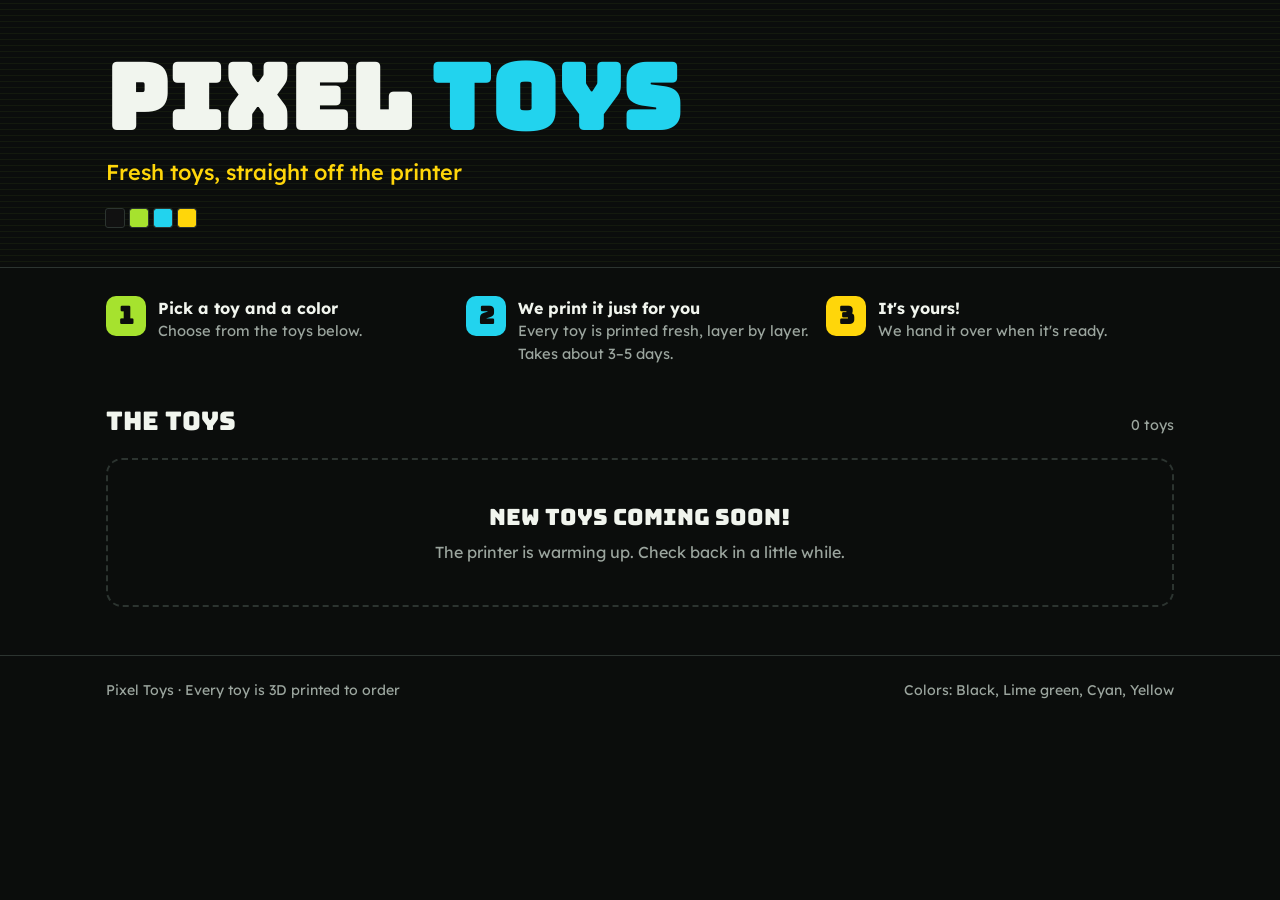
==== index.html @ 0e20867d "Add files via upload" ====
<!doctype html>
<html lang="en">
<head>
  <meta charset="utf-8">
  <meta name="viewport" content="width=device-width, initial-scale=1, viewport-fit=cover">
  <title>Pixel Toys</title>
  <meta name="description" content="Pixel Toys: 3D printed toys, made to order in black, lime green, cyan and yellow.">
  <link rel="preconnect" href="https://fonts.googleapis.com">
  <link rel="preconnect" href="https://fonts.gstatic.com" crossorigin>
  <link rel="stylesheet" href="https://fonts.googleapis.com/css2?family=Bungee&family=Lexend:wght@400;500;700&display=swap">
  <link rel="stylesheet" href="style.css">
  <style>body { margin: 0; } img { max-width: 100%; } [hidden] { display: none !important; }</style>
</head>
<body>
  <div id="root"></div>
  <script src="app.js"></script>
</body>
</html>
---- style.css ----
/* Layout: printer-black shop front, layer-line hero, toy grid on a build-plate texture. Single dark look on purpose. */
:root {
  --ink: #0b0d0c; --panel: #151a17; --panel-2: #1d231f; --line: #2c3430;
  --text: #f1f5ee; --muted: #9ba59e;
  --lime: #a6e22e; --cyan: #22d3ee; --yellow: #ffd60a; --danger: #ff6b6b;
  --display: "Bungee", "Arial Black", Impact, sans-serif;
  --body: "Lexend", "Segoe UI", system-ui, sans-serif;
  color-scheme: dark;
}
body { background: var(--ink); color: var(--text); font: 16px/1.55 var(--body); }
* { box-sizing: border-box; }
button, input, textarea, select { font: inherit; color: inherit; }
button { cursor: pointer; }
:focus-visible { outline: 3px solid var(--cyan); outline-offset: 2px; }
.wrap { max-width: 1100px; margin: 0 auto; padding-inline: 16px; }

/* Hero */
.hero { position: relative; overflow: hidden; border-bottom: 1px solid var(--line);
  background: repeating-linear-gradient(0deg, transparent 0 5px, rgba(166,226,46,.06) 5px 6px), var(--ink); }
.hero .wrap { padding-block: 56px 40px; display: grid; gap: 14px; }
.brand { font-family: var(--display); font-size: clamp(2.6rem, 9vw, 5.6rem); line-height: .95; margin: 0; letter-spacing: .01em; text-wrap: balance; }
.brand .co { color: var(--cyan); }
.tagline { font-size: clamp(1.05rem, 2.6vw, 1.35rem); color: var(--yellow); margin: 0; font-weight: 500; }
.filament { display: flex; gap: 6px; margin-top: 6px; }
.filament span { height: 18px; flex: 0 0 18px; border-radius: 2px; }

/* Steps */
.steps { display: grid; grid-template-columns: repeat(3, minmax(0,1fr)); gap: 12px; padding-block: 28px; }
.step { display: flex; gap: 12px; align-items: flex-start; }
.step b { font-family: var(--display); font-size: 1.5rem; line-height: 1; color: var(--ink); background: var(--lime); border-radius: 10px; width: 40px; height: 40px; display: grid; place-items: center; flex: none; }
.step:nth-child(2) b { background: var(--cyan); }
.step:nth-child(3) b { background: var(--yellow); }
.step strong { display: block; }
.step p { margin: 0; color: var(--muted); font-size: .92rem; }
@media (max-width: 720px) { .steps { grid-template-columns: 1fr; } }

/* Grid */
.section-head { display: flex; align-items: baseline; justify-content: space-between; gap: 12px; flex-wrap: wrap; padding-block: 8px 16px; }
.section-head h2 { font-family: var(--display); font-weight: 400; font-size: 1.6rem; margin: 0; }
.count { color: var(--muted); font-size: .9rem; }
.grid { display: grid; grid-template-columns: repeat(auto-fill, minmax(230px, 1fr)); gap: 18px; padding-bottom: 48px; }
.card { background: var(--panel); border: 1px solid var(--line); border-radius: 16px; overflow: hidden; display: flex; flex-direction: column; min-width: 0; }
.photo { aspect-ratio: 1 / 1; max-width: 100%; display: grid; place-items: center; overflow: hidden;
  background: repeating-linear-gradient(45deg, var(--panel-2) 0 10px, #1a201c 10px 20px); }
.photo img { width: 100%; height: 100%; object-fit: cover; display: block; }
.photo .noimg { font-family: var(--display); color: var(--line); font-size: 3rem; }
.card-body { padding: 14px 16px 16px; display: flex; flex-direction: column; gap: 8px; flex: 1; }
.card h3 { margin: 0; font-size: 1.12rem; font-weight: 700; overflow-wrap: anywhere; }
.desc { margin: 0; color: var(--muted); font-size: .92rem; overflow-wrap: anywhere; }
.price { font-family: var(--display); font-size: 1.3rem; color: var(--lime); font-variant-numeric: tabular-nums; }
.price.soon { font-family: var(--body); font-size: .95rem; color: var(--muted); font-weight: 500; }
.swatches { display: flex; gap: 8px; flex-wrap: wrap; }
.sw { width: 30px; height: 30px; border-radius: 50%; border: 2px solid var(--line); padding: 0; }
.sw[aria-pressed="true"] { border-color: var(--text); box-shadow: 0 0 0 3px var(--ink), 0 0 0 5px var(--text); }
.sw-label { font-size: .85rem; color: var(--muted); min-height: 1.3em; }
.card-foot { margin-top: auto; display: flex; gap: 8px; align-items: center; justify-content: space-between; padding-top: 6px; }
.btn { border: 0; border-radius: 999px; padding: 10px 18px; font-weight: 700; background: var(--lime); color: var(--ink); }
.btn:hover { filter: brightness(1.08); }
.btn.ghost { background: transparent; color: var(--text); border: 1px solid var(--line); }
.btn.cyan { background: var(--cyan); }
.btn.yellow { background: var(--yellow); }
.btn.danger { background: var(--danger); color: var(--ink); }
.btn.small { padding: 6px 12px; font-size: .85rem; }
.btn:disabled { opacity: .5; cursor: default; }
.tag { font-size: .75rem; font-weight: 700; letter-spacing: .06em; text-transform: uppercase; padding: 3px 8px; border-radius: 6px; background: var(--panel-2); color: var(--muted); }

.empty { border: 2px dashed var(--line); border-radius: 16px; padding: 40px 20px; text-align: center; color: var(--muted); grid-column: 1 / -1; }
.empty strong { display: block; color: var(--text); font-family: var(--display); font-weight: 400; font-size: 1.4rem; margin-bottom: 6px; }

footer { border-top: 1px solid var(--line); color: var(--muted); font-size: .88rem; }
footer .wrap { padding-block: 24px 96px; display: flex; justify-content: space-between; gap: 12px; flex-wrap: wrap; }


/* Modal */
.overlay { position: fixed; inset: 0; z-index: 30; background: rgba(0,0,0,.7); display: grid; place-items: center; padding: 16px; overflow-y: auto; }
.modal { background: var(--panel); border: 1px solid var(--line); border-radius: 18px; width: 100%; max-width: 480px; padding: 22px; display: grid; gap: 14px; }
.modal h2 { margin: 0; font-family: var(--display); font-weight: 400; font-size: 1.4rem; }
.row { display: flex; gap: 10px; flex-wrap: wrap; justify-content: flex-end; }
.order-box { background: var(--ink); border: 1px solid var(--line); border-radius: 12px; padding: 14px; white-space: pre-wrap; overflow-wrap: anywhere; user-select: all; }
.note { color: var(--muted); font-size: .9rem; margin: 0; }
.err { color: var(--danger); font-size: .9rem; margin: 0; }
@media (prefers-reduced-motion: reduce) { * { transition: none !important; animation: none !important; } }
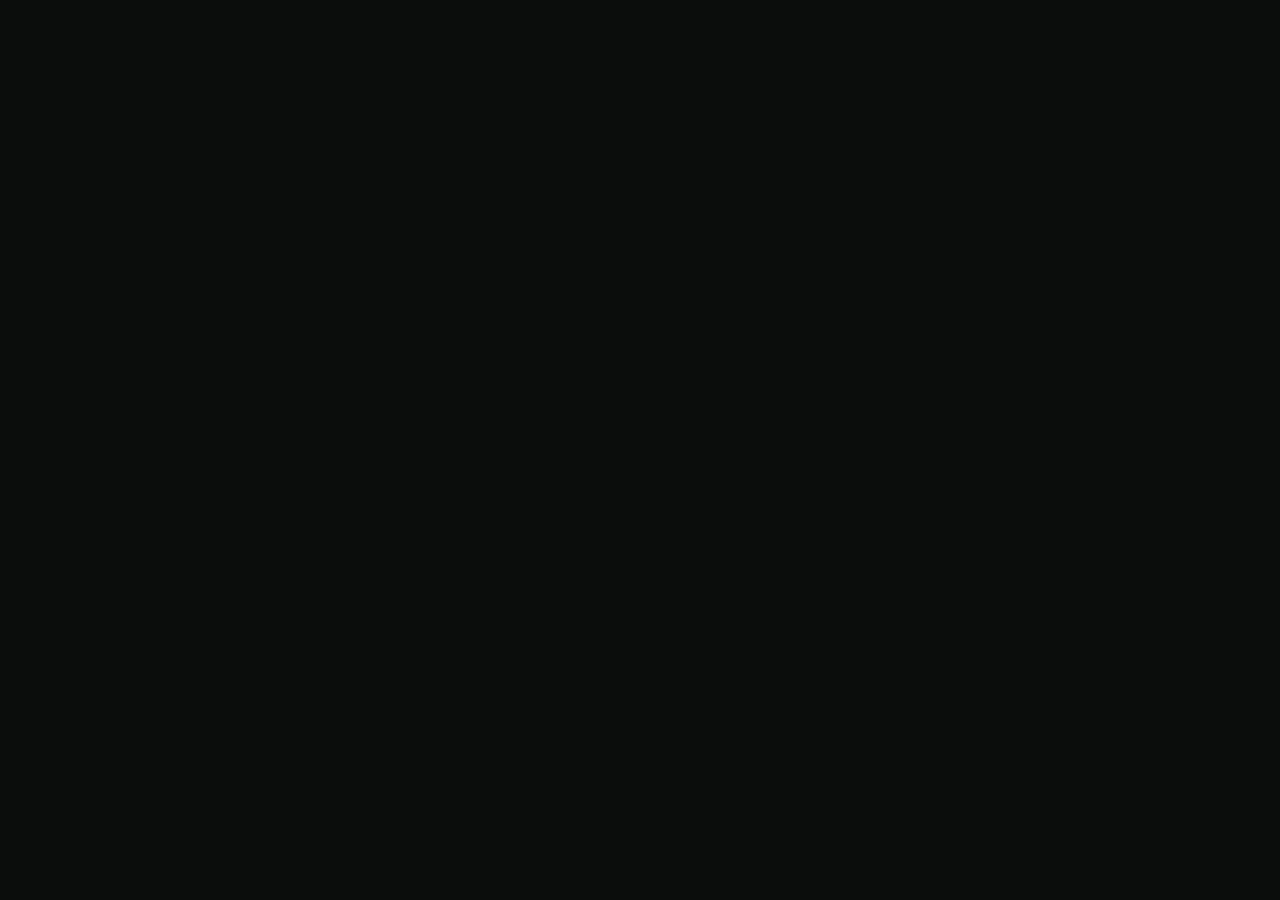
==== commit 700c1285: "Move shop to Supabase: toys, photos, orders and Edit shop page - Shop loads toys and settings from S" ====
--- a/index.html
+++ b/index.html
@@ -13,6 +13,8 @@
 </head>
 <body>
   <div id="root"></div>
+  <script src="https://cdn.jsdelivr.net/npm/@supabase/supabase-js@2.45.4/dist/umd/supabase.js"></script>
+  <script src="config.js"></script>
   <script src="app.js"></script>
 </body>
 </html>
--- a/style.css
+++ b/style.css
@@ -80,3 +80,32 @@
 .note { color: var(--muted); font-size: .9rem; margin: 0; }
 .err { color: var(--danger); font-size: .9rem; margin: 0; }
 @media (prefers-reduced-motion: reduce) { * { transition: none !important; animation: none !important; } }
+
+/* Gallery */
+button.photo { border: 0; padding: 0; width: 100%; cursor: zoom-in; position: relative; color: inherit; }
+button.photo img { transition: transform .25s; }
+button.photo:hover img { transform: scale(1.04); }
+.pics { position: absolute; right: 10px; bottom: 10px; background: rgba(11,13,12,.85); color: var(--text); font-size: .78rem; font-weight: 700; padding: 4px 10px; border-radius: 999px; }
+.ptime { margin: 0; font-size: .85rem; color: var(--cyan); font-weight: 500; }
+.modal.gallery { max-width: 760px; padding: 0; gap: 0; overflow: hidden; position: relative; }
+.g-close { position: absolute; top: 10px; right: 10px; z-index: 2; width: 40px; height: 40px; border-radius: 50%; border: 0; background: rgba(11,13,12,.85); color: var(--text); font-size: 1.6rem; line-height: 1; }
+.g-stage { position: relative; background: #000; display: grid; place-items: center; aspect-ratio: 4 / 3; max-width: 100%; }
+.g-stage img { width: 100%; height: 100%; object-fit: contain; display: block; }
+.g-nav { position: absolute; top: 50%; transform: translateY(-50%); width: 44px; height: 44px; border-radius: 50%; border: 0; background: var(--yellow); color: var(--ink); font-size: 1.8rem; line-height: 1; font-weight: 700; }
+.g-nav.prev { left: 10px; } .g-nav.next { right: 10px; }
+.g-count { position: absolute; left: 12px; bottom: 10px; background: rgba(11,13,12,.85); padding: 3px 10px; border-radius: 999px; font-size: .8rem; font-variant-numeric: tabular-nums; }
+.g-thumbs { display: flex; gap: 8px; padding: 10px 16px 0; overflow-x: auto; }
+.g-thumbs button { flex: 0 0 64px; height: 64px; padding: 0; border: 2px solid var(--line); border-radius: 10px; overflow: hidden; background: var(--panel-2); }
+.g-thumbs button[aria-current="true"] { border-color: var(--lime); }
+.g-thumbs img { width: 100%; height: 100%; object-fit: cover; display: block; }
+.g-info { padding: 16px 20px 20px; display: grid; gap: 8px; }
+.g-info h2 { margin: 0; font-family: var(--display); font-weight: 400; font-size: 1.4rem; }
+
+/* Forms */
+.modal p { margin: 0; }
+.field { display: grid; gap: 6px; min-width: 0; }
+.field label { font-weight: 500; font-size: .92rem; }
+.field .hint { color: var(--muted); font-size: .82rem; }
+.field input, .field textarea, .field select { background: var(--ink); border: 1px solid var(--line); border-radius: 10px; padding: 10px 12px; width: 100%; }
+.field textarea { min-height: 80px; resize: vertical; }
+.check { display: flex; gap: 8px; align-items: center; }
